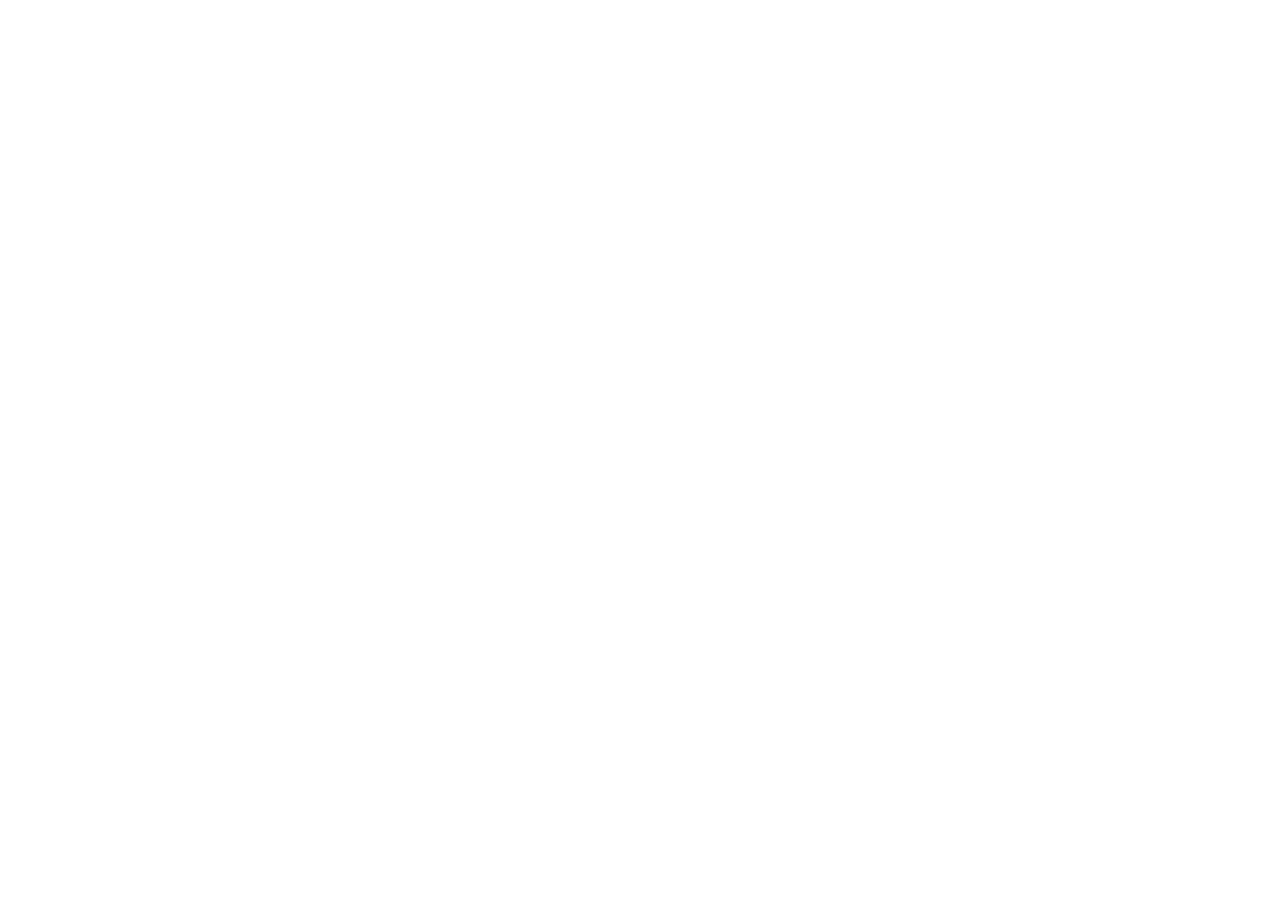
==== index.html @ 56f9b09e "starter code" ====
<!DOCTYPE html>
<html lang="en">
<head>
  <meta charset="UTF-8">
  <meta http-equiv="X-UA-Compatible" content="IE=edge">
  <meta name="viewport" content="width=device-width, initial-scale=1.0">
  <link rel="stylesheet" href="./assets/css/style.css">
  <title>Document</title>
</head>
<body>
  <!-- Div to hold our link to high scores -->

  <!-- Div to hold our timer -->

  <!-- Wrapper div to hold the rest of the content on our screen -->

    <!-- Div for the start screen -->

    <!-- Div for the questions -->

    <!-- Div for the end screen -->

    <!-- Div to dynamically display feedback to the user -->
    <script src="./assets/js/script.js"></script>
</body>
</html>
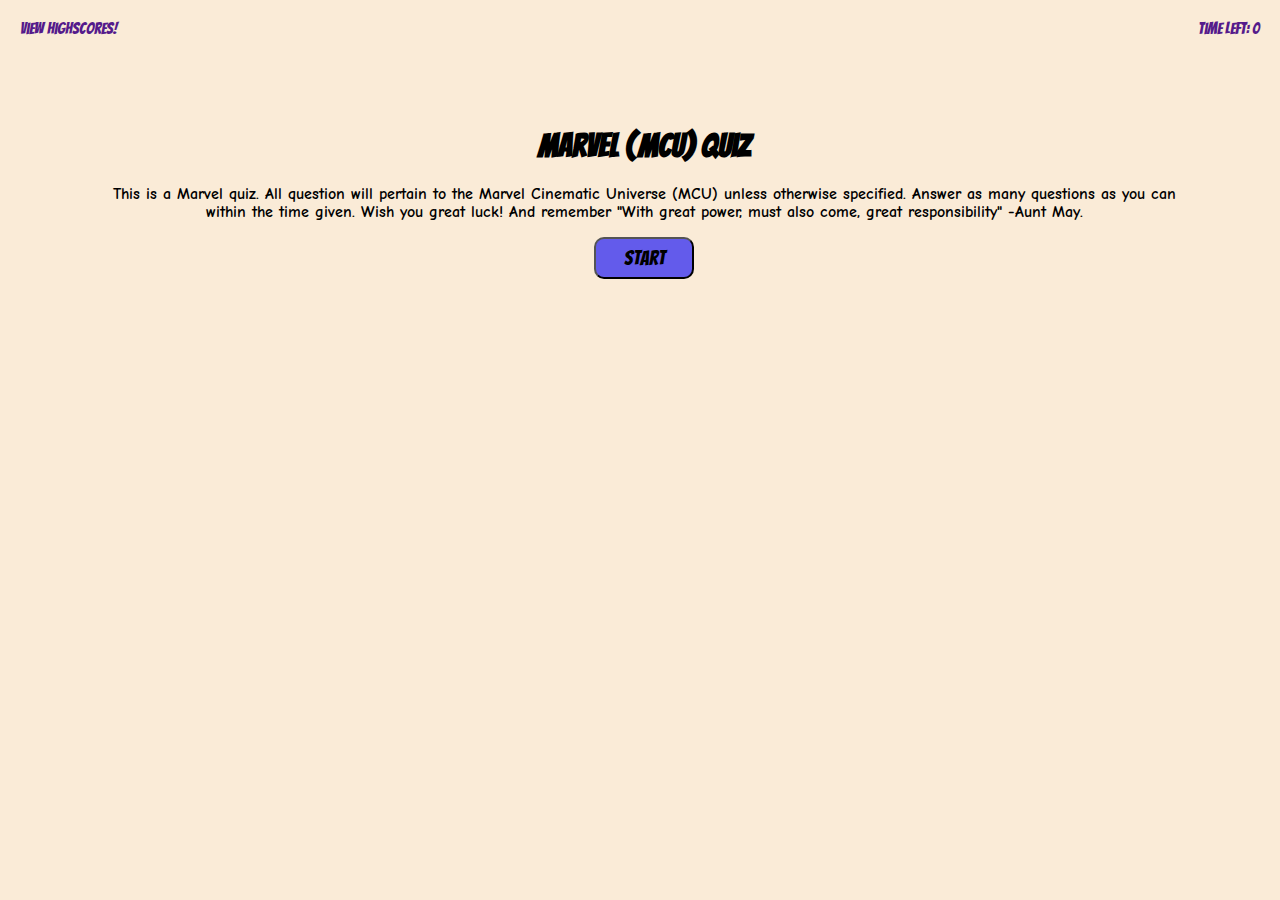
==== commit 230bc161: "outline for html and css files" ====
--- a/index.html
+++ b/index.html
@@ -5,21 +5,39 @@
   <meta http-equiv="X-UA-Compatible" content="IE=edge">
   <meta name="viewport" content="width=device-width, initial-scale=1.0">
   <link rel="stylesheet" href="./assets/css/style.css">
-  <title>Document</title>
+  <link href="https://fonts.googleapis.com/css2?family=Bangers&display=swap" rel="stylesheet">
+  <link href="https://fonts.googleapis.com/css2?family=Comic+Neue&display=swap" rel="stylesheet">
+  <title>Quiz</title>
 </head>
 <body>
   <!-- Div to hold our link to high scores -->
+  <div class="scores"><a href="">View Highscores!</a></div>
 
   <!-- Div to hold our timer -->
+  <div class="timer">Time Left: <span id="">0</span></div>
 
   <!-- Wrapper div to hold the rest of the content on our screen -->
+  <div class="wrapper">
 
     <!-- Div for the start screen -->
+    <div id="start-screen">
+      <h1>Marvel (MCU) Quiz</h1>
+      <p> This is a Marvel quiz. All question will pertain to the Marvel Cinematic Universe (MCU) unless otherwise specified. Answer as many questions as you can within the time given. Wish you great luck! And remember "With great power, must also come, great responsibility" -Aunt May.</p>
+      <button class="button">Start</button>
+    </div>
 
     <!-- Div for the questions -->
+    <div id="questions" class="hide">
+      <h2>Questions</h2>
+      <div>User Choices</div>
+    </div>
 
     <!-- Div for the end screen -->
+    <div id="end-screen" class="hide">
+      <h2>Quiz Finished!!</h2>
+    </div>
 
+  </div>
     <!-- Div to dynamically display feedback to the user -->
     <script src="./assets/js/script.js"></script>
 </body>
--- a/assets/css/style.css
+++ b/assets/css/style.css
@@ -0,0 +1,46 @@
+body {
+    font-family: "Bangers", "Comic Neue", sans-serif;
+    background-color: antiquewhite;
+}
+
+a {
+    text-decoration: none;
+}
+
+p {
+    font-family: "Comic Neue", sans-serif;
+    font-weight: bolder;
+}
+
+.scores {
+    position: absolute;
+    top: 20px;
+    left: 20px;
+}
+
+.timer {
+    position: absolute;
+    right: 20px;
+    top: 20px;
+    color: #551a8b;
+}
+
+.wrapper {
+    position: absolute;
+    padding: 50px;
+    margin: 50px;
+    text-align: center;
+}
+
+.button {
+    font-family: "bangers", "Comic Neue", sans-serif;
+    font-size: 20px;
+    background-color: #635beb;
+    width: 100px;
+    padding: 8px;
+    border-radius: 10px;
+}
+
+.hide {
+    display: none;
+}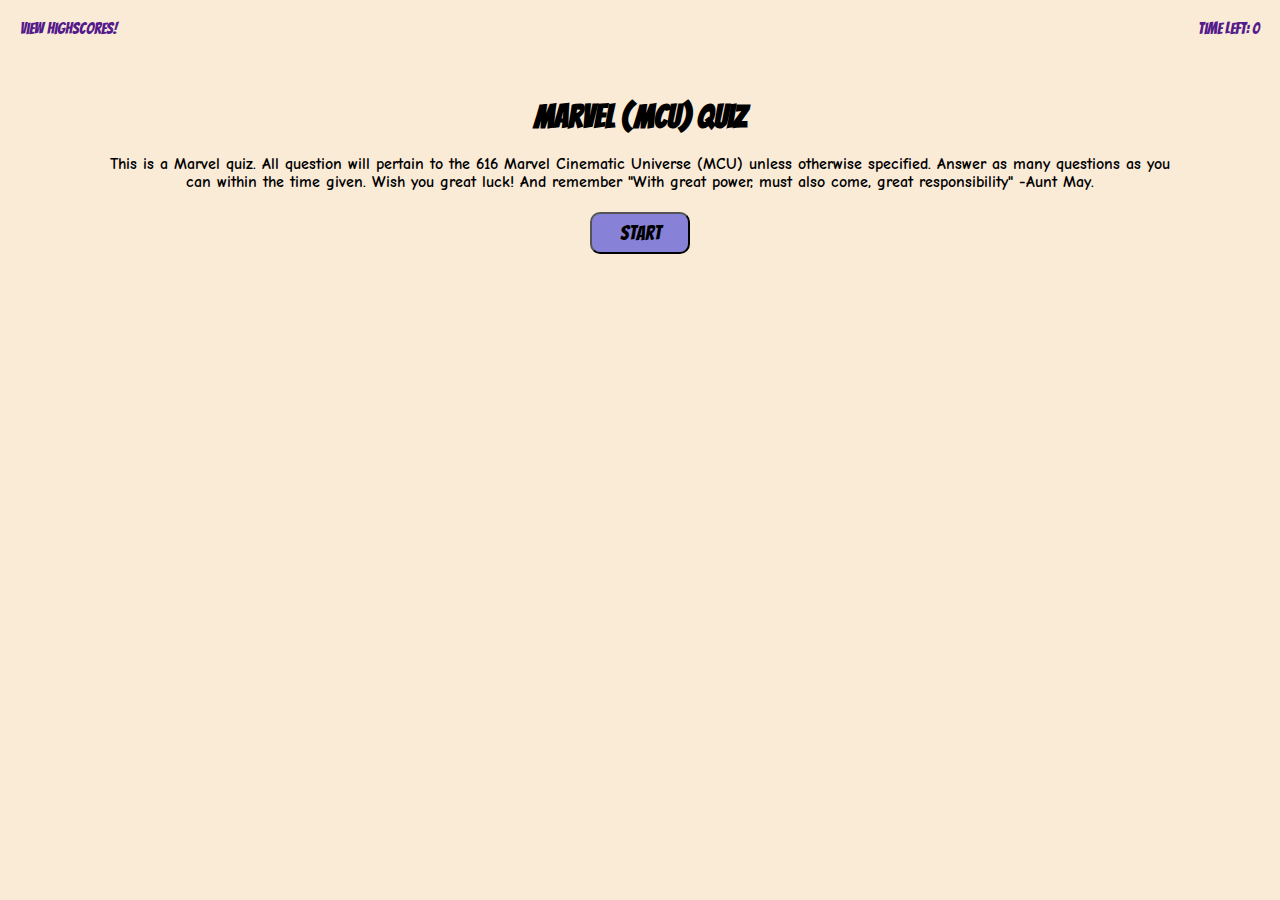
==== commit 7b8aaa1c: "updated script.js and add quiz-questions.js" ====
--- a/index.html
+++ b/index.html
@@ -14,7 +14,7 @@
   <div class="scores"><a href="">View Highscores!</a></div>
 
   <!-- Div to hold our timer -->
-  <div class="timer">Time Left: <span id="">0</span></div>
+  <div class="timer">Time Left: <span id="clock">0</span></div>
 
   <!-- Wrapper div to hold the rest of the content on our screen -->
   <div class="wrapper">
@@ -22,23 +22,29 @@
     <!-- Div for the start screen -->
     <div id="start-screen">
       <h1>Marvel (MCU) Quiz</h1>
-      <p> This is a Marvel quiz. All question will pertain to the Marvel Cinematic Universe (MCU) unless otherwise specified. Answer as many questions as you can within the time given. Wish you great luck! And remember "With great power, must also come, great responsibility" -Aunt May.</p>
+      <p> This is a Marvel quiz. All question will pertain to the 616 Marvel Cinematic Universe (MCU) unless otherwise specified. Answer as many questions as you can within the time given. Wish you great luck! And remember "With great power, must also come, great responsibility" -Aunt May.</p>
       <button class="button">Start</button>
     </div>
 
     <!-- Div for the questions -->
     <div id="questions" class="hide">
-      <h2>Questions</h2>
-      <div>User Choices</div>
+      <h2 id="questions-subject"></h2>
+      <div id="user-choices" class="user-choices"></div>
     </div>
 
     <!-- Div for the end screen -->
     <div id="end-screen" class="hide">
       <h2>Quiz Finished!!</h2>
+      <p>
+        "final score: "
+        <span id="final-score"></span>
+      </p>
     </div>
 
   </div>
     <!-- Div to dynamically display feedback to the user -->
+    <div id="feedback" class="hide"></div>
+    <script src="./assets/js/quiz-questions.js"></script>
     <script src="./assets/js/script.js"></script>
 </body>
 </html>--- a/assets/css/style.css
+++ b/assets/css/style.css
@@ -10,6 +10,15 @@
 p {
     font-family: "Comic Neue", sans-serif;
     font-weight: bolder;
+}
+
+button {
+    font-family: "bangers", "Comic Neue", sans-serif;
+    font-size: 100%;
+    background-color: #8782d8;
+    padding: 10px;
+    margin: 5px;
+    border-radius: 10px;
 }
 
 .scores {
@@ -26,21 +35,16 @@
 }
 
 .wrapper {
-    position: absolute;
-    padding: 50px;
-    margin: 50px;
+    margin: 100px;
     text-align: center;
 }
 
 .button {
-    font-family: "bangers", "Comic Neue", sans-serif;
     font-size: 20px;
-    background-color: #635beb;
     width: 100px;
     padding: 8px;
-    border-radius: 10px;
 }
 
 .hide {
     display: none;
-}+}
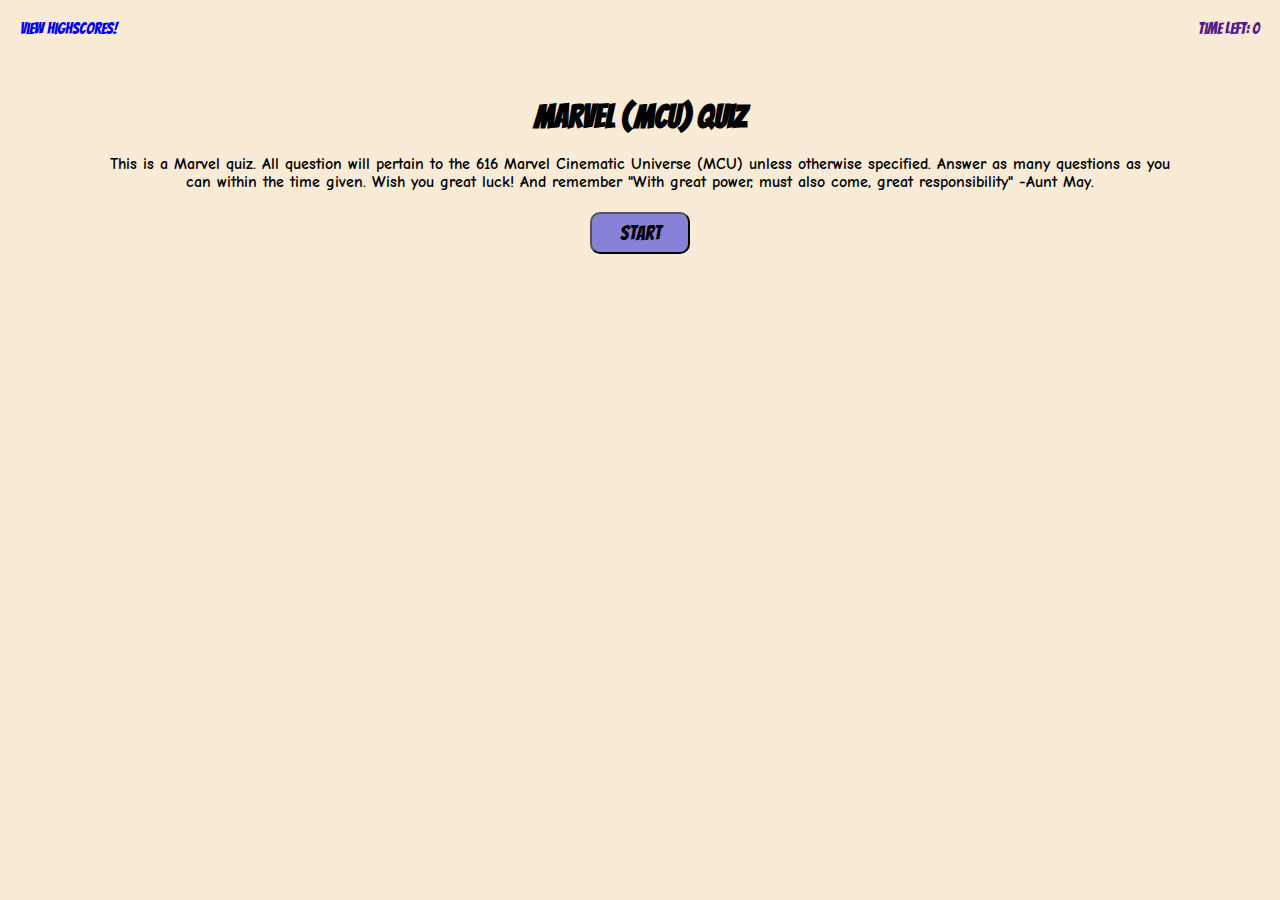
==== commit ea2eb261: "finished javascript files add html file" ====
--- a/index.html
+++ b/index.html
@@ -11,7 +11,7 @@
 </head>
 <body>
   <!-- Div to hold our link to high scores -->
-  <div class="scores"><a href="">View Highscores!</a></div>
+  <div class="scores"><a href="./scores.html">View Highscores!</a></div>
 
   <!-- Div to hold our timer -->
   <div class="timer">Time Left: <span id="clock">0</span></div>
@@ -39,6 +39,10 @@
         "final score: "
         <span id="final-score"></span>
       </p>
+      <p>
+        "Input your initials: " <input type="text" id="user-initials"/>
+        <button id="enter">Enter</button>
+      </p>
     </div>
 
   </div>
